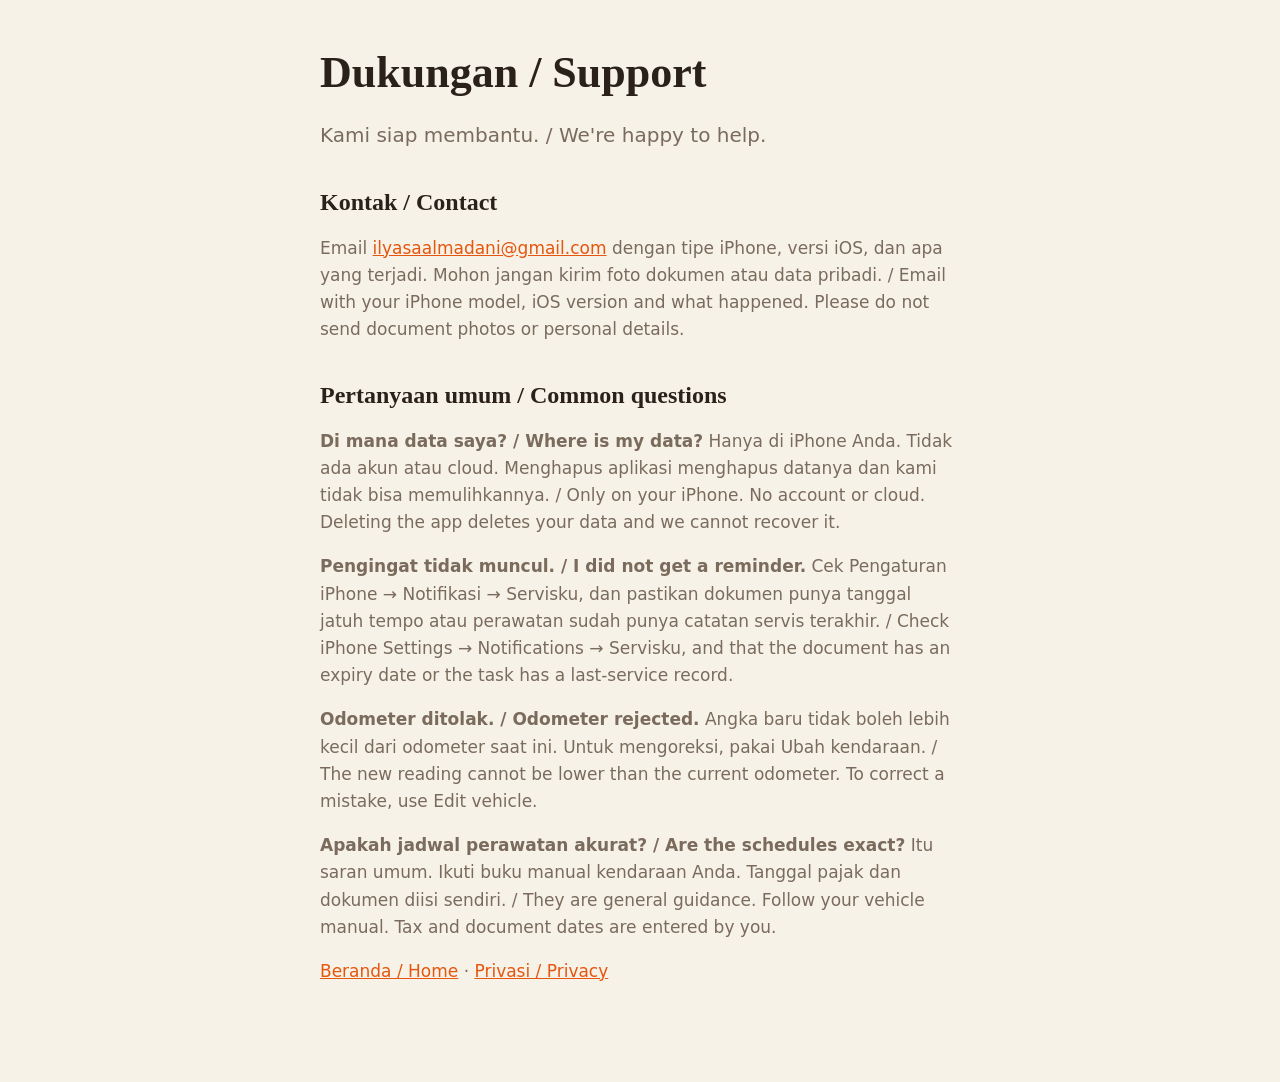
==== support.html @ 89b229a6 "Add files via upload" ====
<!doctype html><html lang="id"><head><meta charset="utf-8"><meta name="viewport" content="width=device-width,initial-scale=1"><title>Dukungan Servisku</title><link rel="stylesheet" href="style.css"></head><body><main>
<h1>Dukungan / Support</h1><p class="lead">Kami siap membantu. / We're happy to help.</p>
<h2>Kontak / Contact</h2><p>Email <a href="mailto:ilyasaalmadani@gmail.com">ilyasaalmadani@gmail.com</a> dengan tipe iPhone, versi iOS, dan apa yang terjadi. Mohon jangan kirim foto dokumen atau data pribadi. / Email with your iPhone model, iOS version and what happened. Please do not send document photos or personal details.</p>
<h2>Pertanyaan umum / Common questions</h2>
<p><b>Di mana data saya? / Where is my data?</b> Hanya di iPhone Anda. Tidak ada akun atau cloud. Menghapus aplikasi menghapus datanya dan kami tidak bisa memulihkannya. / Only on your iPhone. No account or cloud. Deleting the app deletes your data and we cannot recover it.</p>
<p><b>Pengingat tidak muncul. / I did not get a reminder.</b> Cek Pengaturan iPhone → Notifikasi → Servisku, dan pastikan dokumen punya tanggal jatuh tempo atau perawatan sudah punya catatan servis terakhir. / Check iPhone Settings → Notifications → Servisku, and that the document has an expiry date or the task has a last-service record.</p>
<p><b>Odometer ditolak. / Odometer rejected.</b> Angka baru tidak boleh lebih kecil dari odometer saat ini. Untuk mengoreksi, pakai Ubah kendaraan. / The new reading cannot be lower than the current odometer. To correct a mistake, use Edit vehicle.</p>
<p><b>Apakah jadwal perawatan akurat? / Are the schedules exact?</b> Itu saran umum. Ikuti buku manual kendaraan Anda. Tanggal pajak dan dokumen diisi sendiri. / They are general guidance. Follow your vehicle manual. Tax and document dates are entered by you.</p>
<p><a href="index.html">Beranda / Home</a> · <a href="privacy.html">Privasi / Privacy</a></p></main></body></html>
---- style.css ----
:root{--paper:#F7F2E8;--ink:#2A211B;--soft:#7A6B5D;--accent:#E5560F;--card:#FFFBF3}
@media(prefers-color-scheme:dark){:root{--paper:#161210;--ink:#F4ECE0;--soft:#A89A8B;--accent:#FF8F3D;--card:#211B17}}
*{box-sizing:border-box}body{margin:0;background:var(--paper);color:var(--ink);font:17px/1.6 -apple-system,BlinkMacSystemFont,"SF Pro Text",system-ui,sans-serif}
main{max-width:680px;margin:0 auto;padding:48px 20px 80px}h1{font:600 44px/1.15 "New York",Georgia,serif;margin:0 0 8px}h2{font:600 24px/1.3 "New York",Georgia,serif;margin:36px 0 8px}
p,li{color:var(--soft)}a{color:var(--accent)}.lead{font-size:20px;color:var(--soft)}hr{border:0;border-top:1px solid var(--soft);opacity:.3;margin:48px 0}.card{background:var(--card);border-radius:20px;padding:20px 24px;margin:20px 0}
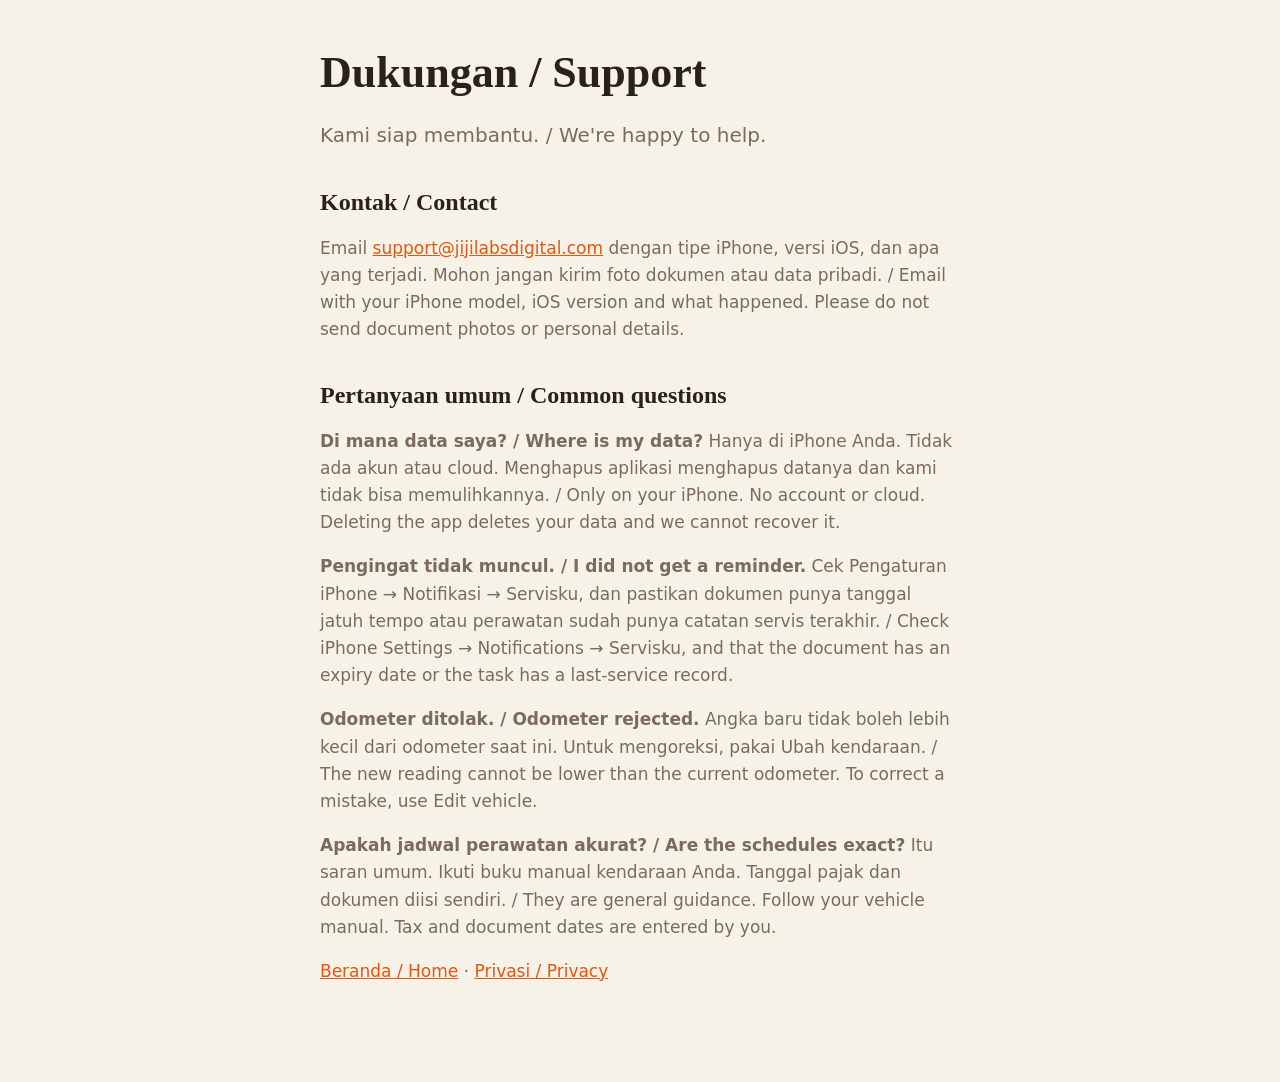
==== commit 4588a785: "Support via support@jijilabsdigital.com; credit Jiji Labs (PT JIJI LABS DIGITAL) Co-Authored-By: Cla" ====
--- a/support.html
+++ b/support.html
@@ -1,6 +1,6 @@
 <!doctype html><html lang="id"><head><meta charset="utf-8"><meta name="viewport" content="width=device-width,initial-scale=1"><title>Dukungan Servisku</title><link rel="stylesheet" href="style.css"></head><body><main>
 <h1>Dukungan / Support</h1><p class="lead">Kami siap membantu. / We're happy to help.</p>
-<h2>Kontak / Contact</h2><p>Email <a href="mailto:ilyasaalmadani@gmail.com">ilyasaalmadani@gmail.com</a> dengan tipe iPhone, versi iOS, dan apa yang terjadi. Mohon jangan kirim foto dokumen atau data pribadi. / Email with your iPhone model, iOS version and what happened. Please do not send document photos or personal details.</p>
+<h2>Kontak / Contact</h2><p>Email <a href="mailto:support@jijilabsdigital.com">support@jijilabsdigital.com</a> dengan tipe iPhone, versi iOS, dan apa yang terjadi. Mohon jangan kirim foto dokumen atau data pribadi. / Email with your iPhone model, iOS version and what happened. Please do not send document photos or personal details.</p>
 <h2>Pertanyaan umum / Common questions</h2>
 <p><b>Di mana data saya? / Where is my data?</b> Hanya di iPhone Anda. Tidak ada akun atau cloud. Menghapus aplikasi menghapus datanya dan kami tidak bisa memulihkannya. / Only on your iPhone. No account or cloud. Deleting the app deletes your data and we cannot recover it.</p>
 <p><b>Pengingat tidak muncul. / I did not get a reminder.</b> Cek Pengaturan iPhone → Notifikasi → Servisku, dan pastikan dokumen punya tanggal jatuh tempo atau perawatan sudah punya catatan servis terakhir. / Check iPhone Settings → Notifications → Servisku, and that the document has an expiry date or the task has a last-service record.</p>
